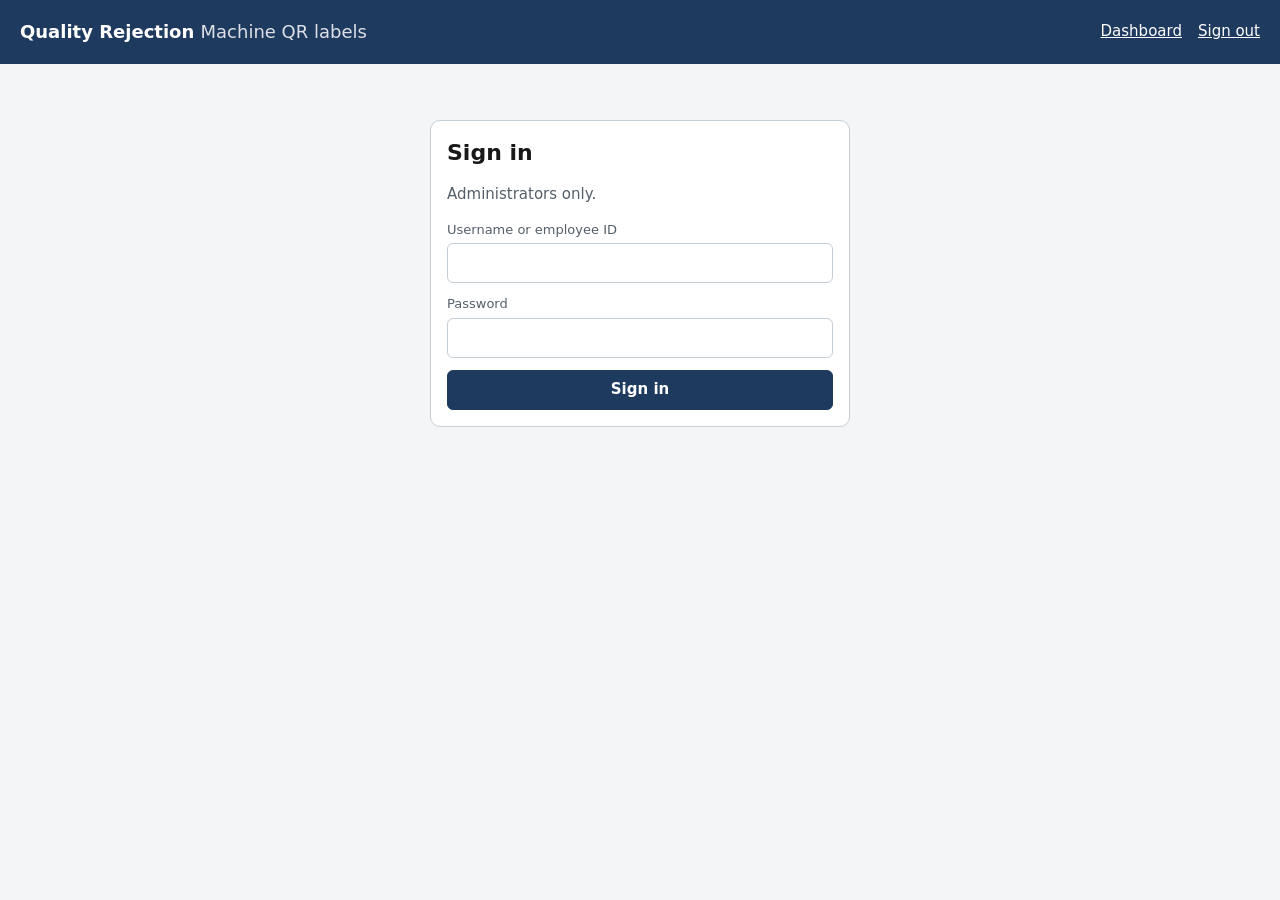
==== src/Quality.Api/wwwroot/dashboard/labels.html @ 0d1a899f "Server: entry corrections, shifts/production date, reports, machine QR, web dashboard - #2 qa.ShiftD" ====
<!doctype html>
<html lang="en">
<head>
  <meta charset="utf-8">
  <meta name="viewport" content="width=device-width, initial-scale=1">
  <title>Machine QR Labels</title>
  <link rel="stylesheet" href="dashboard.css">
  <script src="common.js" defer></script>
  <script src="labels.js" defer></script>
</head>
<body>
  <header class="top">
    <div class="brand">Quality Rejection <span>Machine QR labels</span></div>
    <nav id="nav" hidden><span id="who"></span><a href="./">Dashboard</a><button id="logout" type="button" class="link">Sign out</button></nav>
  </header>
  <main>
    <section id="login" class="card narrow" hidden>
      <h1>Sign in</h1>
      <p class="muted">Administrators only.</p>
      <form id="loginForm">
        <label>Username or employee ID <input id="user" autocomplete="username" required></label>
        <label>Password <input id="pass" type="password" autocomplete="current-password" required></label>
        <button type="submit" class="primary">Sign in</button>
        <p id="loginError" class="error" role="alert" hidden></p>
      </form>
    </section>
    <section id="page" hidden>
      <form id="filters" class="filters">
        <label>Shop <select id="shop" required></select></label>
        <label class="noprint">Include inactive machines <select id="inactive"><option value="false">No</option><option value="true">Yes</option></select></label>
        <button type="submit" class="primary">Show labels</button>
        <button type="button" id="print">Print</button>
      </form>
      <p class="muted small noprint">Each label holds <code>RJWLQR:M:&lt;machine id&gt;</code>. Inspectors scan it in the app to open the entry form for that machine. Labels stay valid if a machine is renamed. Print on durable label stock; replace damaged labels.</p>
      <p id="error" class="error" role="alert" hidden></p>
      <div id="labels" class="labels"></div>
    </section>
  </main>
</body>
</html>
---- src/Quality.Api/wwwroot/dashboard/dashboard.css ----
:root {
  color-scheme: light;
  --page: #f4f5f7; --surface-1: #ffffff; --border: #c5cdd5;
  --text-primary: #191919; --text-secondary: #555f69; --brand: #1f3a5f; --brand-ink: #ffffff;
  --grid: #e6e9ed; --error-bg: #fdecea; --error: #b3261e; --warn-bg: #fff3cc; --warn: #6b4e00;
  --series-1: #257de0; --series-2: #f47230; --series-3: #00b894; --series-4: #f2a600;
  --bar: #257de0;
}
@media (prefers-color-scheme: dark) {
  :root:where(:not([data-theme="light"])) {
    color-scheme: dark;
    --page: #101215; --surface-1: #191919; --border: #33383e;
    --text-primary: #efefef; --text-secondary: #9c9c9c; --brand: #142840; --brand-ink: #ffffff;
    --grid: #2a2e33; --error-bg: #3a1513; --error: #ff8a80; --warn-bg: #3a2f0b; --warn: #ffd166;
    --series-1: #338ced; --series-2: #e76624; --series-3: #00a888; --series-4: #d28e05;
    --bar: #338ced;
  }
}
:root[data-theme="dark"] {
  color-scheme: dark;
  --page: #101215; --surface-1: #191919; --border: #33383e;
  --text-primary: #efefef; --text-secondary: #9c9c9c; --brand: #142840; --brand-ink: #ffffff;
  --grid: #2a2e33; --error-bg: #3a1513; --error: #ff8a80; --warn-bg: #3a2f0b; --warn: #ffd166;
  --series-1: #338ced; --series-2: #e76624; --series-3: #00a888; --series-4: #d28e05;
  --bar: #338ced;
}
* { box-sizing: border-box; }
body { margin: 0; background: var(--page); color: var(--text-primary); font: 15px/1.45 system-ui, -apple-system, "Segoe UI", Roboto, Arial, sans-serif; }
body.busy { cursor: progress; }
.top { display: flex; justify-content: space-between; align-items: center; gap: 12px; flex-wrap: wrap; background: var(--brand); color: var(--brand-ink); padding: 12px 20px; }
.brand { font-weight: 700; font-size: 18px; } .brand span { font-weight: 400; opacity: .85; }
nav { display: flex; gap: 16px; align-items: center; flex-wrap: wrap; } nav a, .link { color: var(--brand-ink); background: none; border: 0; font: inherit; cursor: pointer; text-decoration: underline; padding: 0; }
main { max-width: 1240px; margin: 0 auto; padding: 16px; }
h1 { font-size: 22px; margin: 0 0 6px; } h2 { font-size: 16px; margin: 0 0 10px; }
.muted { color: var(--text-secondary); } .small { font-size: 13px; } .foot { margin-top: 16px; }
.card { background: var(--surface-1); border: 1px solid var(--border); border-radius: 10px; padding: 16px; min-width: 0; }
.narrow { max-width: 420px; margin: 40px auto; }
label { display: flex; flex-direction: column; gap: 4px; font-size: 13px; color: var(--text-secondary); }
input, select { font: inherit; color: var(--text-primary); background: var(--surface-1); border: 1px solid var(--border); border-radius: 6px; padding: 8px 10px; min-height: 40px; }
#loginForm { display: flex; flex-direction: column; gap: 12px; margin-top: 12px; }
button { font: inherit; border-radius: 6px; padding: 8px 14px; min-height: 40px; cursor: pointer; border: 1px solid var(--border); background: var(--surface-1); color: var(--text-primary); }
button.primary { background: var(--brand); color: var(--brand-ink); border-color: var(--brand); font-weight: 700; }
.filters { display: flex; flex-wrap: wrap; gap: 12px; align-items: flex-end; background: var(--surface-1); border: 1px solid var(--border); border-radius: 10px; padding: 12px 16px; }
.quick { display: flex; gap: 6px; }
.error { background: var(--error-bg); color: var(--error); border-radius: 8px; padding: 10px 12px; font-weight: 600; }
.warning { background: var(--warn-bg); color: var(--warn); border-radius: 8px; padding: 10px 12px; font-weight: 600; }
.tiles { display: grid; grid-template-columns: repeat(auto-fit, minmax(180px, 1fr)); gap: 12px; margin: 12px 0; }
.tile { background: var(--surface-1); border: 1px solid var(--border); border-radius: 10px; padding: 14px 16px; }
.tile-label { color: var(--text-secondary); font-size: 13px; } .tile-value { font-size: 32px; font-weight: 700; font-variant-numeric: tabular-nums; }
.grid { display: grid; grid-template-columns: repeat(2, minmax(0, 1fr)); gap: 12px; }
.grid .wide { grid-column: 1 / -1; }
@media (max-width: 760px) { .grid { grid-template-columns: 1fr; } }
.legend { display: flex; gap: 16px; flex-wrap: wrap; margin-bottom: 6px; font-size: 13px; }
.key { display: inline-flex; align-items: center; gap: 6px; } .swatch { width: 12px; height: 12px; border-radius: 3px; display: inline-block; }
.chart svg { display: block; overflow: visible; }
.chart .grid { stroke: var(--grid); stroke-width: 1; }
.chart .axis { fill: var(--text-secondary); font-size: 11px; font-variant-numeric: tabular-nums; }
.chart .hit { fill: transparent; }
.chart .mark { stroke: var(--surface-1); stroke-width: 0; }
.barrow { display: grid; grid-template-columns: minmax(90px, 38%) 1fr auto; align-items: center; gap: 8px; padding: 5px 0; }
.barname { overflow: hidden; text-overflow: ellipsis; white-space: nowrap; }
.bartrack { height: 14px; }
.bar { height: 14px; background: var(--bar); border-radius: 0 4px 4px 0; }
.barval { color: var(--text-primary); font-variant-numeric: tabular-nums; font-size: 13px; white-space: nowrap; }
table { width: 100%; border-collapse: collapse; font-size: 14px; }
th, td { text-align: left; padding: 6px 8px; border-bottom: 1px solid var(--grid); }
th { color: var(--text-secondary); font-weight: 600; } .num { text-align: right; font-variant-numeric: tabular-nums; }
details { margin-top: 8px; } summary { cursor: pointer; color: var(--text-secondary); }
.tip { position: fixed; z-index: 10; pointer-events: none; background: var(--text-primary); color: var(--surface-1); padding: 6px 8px; border-radius: 6px; font-size: 13px; max-width: 320px; }
/* Machine labels */
.labels { display: grid; grid-template-columns: repeat(auto-fill, minmax(200px, 1fr)); gap: 12px; margin-top: 12px; }
.label { background: #fff; color: #000; border: 1px dashed #999; border-radius: 6px; padding: 10px; text-align: center; break-inside: avoid; }
.label img { width: 150px; height: 150px; } .label .code { font-size: 20px; font-weight: 700; } .label .name { font-size: 13px; }
@media print { .top, .filters, .noprint { display: none !important; } body { background: #fff; } .labels { grid-template-columns: repeat(3, 1fr); } }
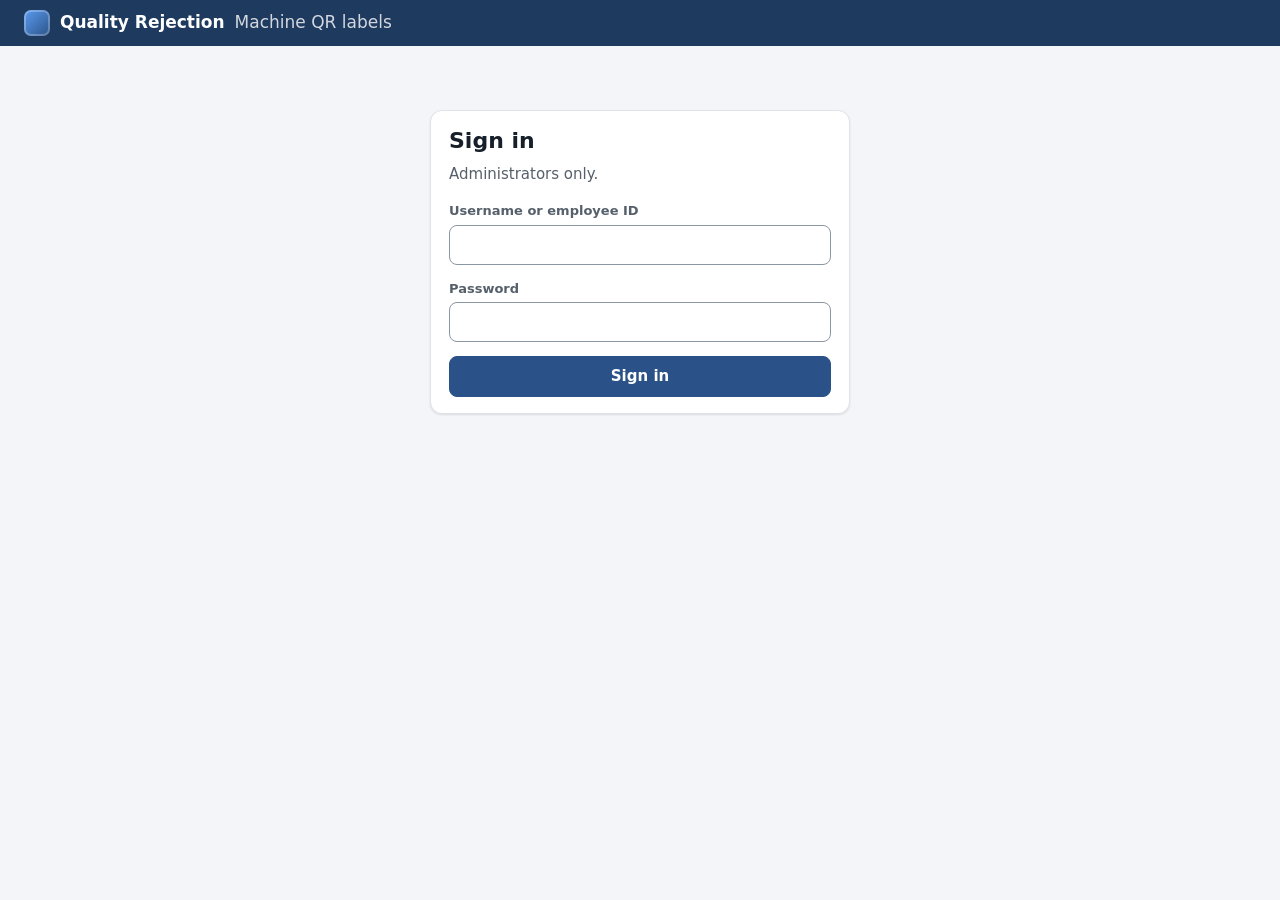
==== commit 31e6ef82: "Dashboard desktop app: installable on Windows from Edge or Chrome - Web app manifest (standalone win" ====
--- a/src/Quality.Api/wwwroot/dashboard/labels.html
+++ b/src/Quality.Api/wwwroot/dashboard/labels.html
@@ -4,6 +4,11 @@
   <meta charset="utf-8">
   <meta name="viewport" content="width=device-width, initial-scale=1">
   <title>Machine QR Labels</title>
+  <link rel="manifest" href="manifest.webmanifest">
+  <meta name="theme-color" content="#1f3a5f">
+  <link rel="icon" href="icons/favicon-32.png" sizes="32x32">
+  <link rel="icon" href="icons/icon.svg" type="image/svg+xml">
+  <link rel="apple-touch-icon" href="icons/apple-touch-icon.png">
   <link rel="stylesheet" href="dashboard.css">
   <script src="common.js" defer></script>
   <script src="labels.js" defer></script>
--- a/src/Quality.Api/wwwroot/dashboard/dashboard.css
+++ b/src/Quality.Api/wwwroot/dashboard/dashboard.css
@@ -1,74 +1,241 @@
+/* Quality Rejection dashboard - one design system for the dashboard and the QR label page.
+   Tokens first (light, then dark), then base, layout, components, charts, tables, responsive. Sizes in rem, so the
+   browser's font-size setting is honoured. Spacing scale: 4 / 8 / 12 / 16 / 24 / 32 px. */
 :root {
   color-scheme: light;
-  --page: #f4f5f7; --surface-1: #ffffff; --border: #c5cdd5;
-  --text-primary: #191919; --text-secondary: #555f69; --brand: #1f3a5f; --brand-ink: #ffffff;
-  --grid: #e6e9ed; --error-bg: #fdecea; --error: #b3261e; --warn-bg: #fff3cc; --warn: #6b4e00;
+  --page: #f3f5f8; --surface-1: #ffffff; --surface-2: #f7f9fb; --border: #dfe4ea; --border-strong: #8b96a3;
+  --text-primary: #17202a; --text-secondary: #56606b; --text-on-brand: #ffffff;
+  --brand: #1f3a5f; --brand-2: #2b5288; --brand-soft: #e8eef7; --focus: #1f5fbf;
+  --grid: #e7ebf0; --row-hover: #f1f5fa;
+  --good: #1b7a3a; --good-bg: #e6f4ea; --bad: #b3261e; --bad-bg: #fdecea; --neutral-bg: #eef1f4;
+  --error-bg: #fdecea; --error: #b3261e; --warn-bg: #fff4d6; --warn: #6b4e00;
   --series-1: #257de0; --series-2: #f47230; --series-3: #00b894; --series-4: #f2a600;
-  --bar: #257de0;
+  --bar: #257de0; --series-other: #8a929b; --spark: #9aa6b4;
+  --shadow: 0 1px 2px rgba(16, 24, 40, .06), 0 1px 3px rgba(16, 24, 40, .05);
+  --radius: 12px; --radius-sm: 8px;
 }
 @media (prefers-color-scheme: dark) {
   :root:where(:not([data-theme="light"])) {
     color-scheme: dark;
-    --page: #101215; --surface-1: #191919; --border: #33383e;
-    --text-primary: #efefef; --text-secondary: #9c9c9c; --brand: #142840; --brand-ink: #ffffff;
-    --grid: #2a2e33; --error-bg: #3a1513; --error: #ff8a80; --warn-bg: #3a2f0b; --warn: #ffd166;
+    --page: #0f1216; --surface-1: #181c21; --surface-2: #1d2228; --border: #2f363e; --border-strong: #7d8894;
+    --text-primary: #eef1f4; --text-secondary: #a2abb5; --text-on-brand: #ffffff;
+    --brand: #16263b; --brand-2: #3a6db0; --brand-soft: #1e2f45; --focus: #8ab4f8;
+    --grid: #2a3038; --row-hover: #20262d;
+    --good: #5fd08a; --good-bg: #16301f; --bad: #ff8a80; --bad-bg: #3a1513; --neutral-bg: #252b32;
+    --error-bg: #3a1513; --error: #ff8a80; --warn-bg: #3a2f0b; --warn: #ffd166;
     --series-1: #338ced; --series-2: #e76624; --series-3: #00a888; --series-4: #d28e05;
-    --bar: #338ced;
+    --bar: #338ced; --series-other: #7c848c; --spark: #6b7683;
+    --shadow: 0 1px 2px rgba(0, 0, 0, .4);
   }
 }
 :root[data-theme="dark"] {
   color-scheme: dark;
-  --page: #101215; --surface-1: #191919; --border: #33383e;
-  --text-primary: #efefef; --text-secondary: #9c9c9c; --brand: #142840; --brand-ink: #ffffff;
-  --grid: #2a2e33; --error-bg: #3a1513; --error: #ff8a80; --warn-bg: #3a2f0b; --warn: #ffd166;
+  --page: #0f1216; --surface-1: #181c21; --surface-2: #1d2228; --border: #2f363e; --border-strong: #7d8894;
+  --text-primary: #eef1f4; --text-secondary: #a2abb5; --text-on-brand: #ffffff;
+  --brand: #16263b; --brand-2: #3a6db0; --brand-soft: #1e2f45; --focus: #8ab4f8;
+  --grid: #2a3038; --row-hover: #20262d;
+  --good: #5fd08a; --good-bg: #16301f; --bad: #ff8a80; --bad-bg: #3a1513; --neutral-bg: #252b32;
+  --error-bg: #3a1513; --error: #ff8a80; --warn-bg: #3a2f0b; --warn: #ffd166;
   --series-1: #338ced; --series-2: #e76624; --series-3: #00a888; --series-4: #d28e05;
-  --bar: #338ced;
-}
+  --bar: #338ced; --series-other: #7c848c; --spark: #6b7683;
+  --shadow: 0 1px 2px rgba(0, 0, 0, .4);
+}
+
+/* ---------- base ---------- */
 * { box-sizing: border-box; }
-body { margin: 0; background: var(--page); color: var(--text-primary); font: 15px/1.45 system-ui, -apple-system, "Segoe UI", Roboto, Arial, sans-serif; }
+html { font-size: 100%; }
+body { margin: 0; background: var(--page); color: var(--text-primary); font: 0.9375rem/1.5 system-ui, -apple-system, "Segoe UI", Roboto, "Noto Sans", Arial, sans-serif; -webkit-font-smoothing: antialiased; }
 body.busy { cursor: progress; }
-.top { display: flex; justify-content: space-between; align-items: center; gap: 12px; flex-wrap: wrap; background: var(--brand); color: var(--brand-ink); padding: 12px 20px; }
-.brand { font-weight: 700; font-size: 18px; } .brand span { font-weight: 400; opacity: .85; }
-nav { display: flex; gap: 16px; align-items: center; flex-wrap: wrap; } nav a, .link { color: var(--brand-ink); background: none; border: 0; font: inherit; cursor: pointer; text-decoration: underline; padding: 0; }
-main { max-width: 1240px; margin: 0 auto; padding: 16px; }
-h1 { font-size: 22px; margin: 0 0 6px; } h2 { font-size: 16px; margin: 0 0 10px; }
-.muted { color: var(--text-secondary); } .small { font-size: 13px; } .foot { margin-top: 16px; }
-.card { background: var(--surface-1); border: 1px solid var(--border); border-radius: 10px; padding: 16px; min-width: 0; }
-.narrow { max-width: 420px; margin: 40px auto; }
-label { display: flex; flex-direction: column; gap: 4px; font-size: 13px; color: var(--text-secondary); }
-input, select { font: inherit; color: var(--text-primary); background: var(--surface-1); border: 1px solid var(--border); border-radius: 6px; padding: 8px 10px; min-height: 40px; }
-#loginForm { display: flex; flex-direction: column; gap: 12px; margin-top: 12px; }
-button { font: inherit; border-radius: 6px; padding: 8px 14px; min-height: 40px; cursor: pointer; border: 1px solid var(--border); background: var(--surface-1); color: var(--text-primary); }
-button.primary { background: var(--brand); color: var(--brand-ink); border-color: var(--brand); font-weight: 700; }
-.filters { display: flex; flex-wrap: wrap; gap: 12px; align-items: flex-end; background: var(--surface-1); border: 1px solid var(--border); border-radius: 10px; padding: 12px 16px; }
-.quick { display: flex; gap: 6px; }
-.error { background: var(--error-bg); color: var(--error); border-radius: 8px; padding: 10px 12px; font-weight: 600; }
-.warning { background: var(--warn-bg); color: var(--warn); border-radius: 8px; padding: 10px 12px; font-weight: 600; }
-.tiles { display: grid; grid-template-columns: repeat(auto-fit, minmax(180px, 1fr)); gap: 12px; margin: 12px 0; }
-.tile { background: var(--surface-1); border: 1px solid var(--border); border-radius: 10px; padding: 14px 16px; }
-.tile-label { color: var(--text-secondary); font-size: 13px; } .tile-value { font-size: 32px; font-weight: 700; font-variant-numeric: tabular-nums; }
-.grid { display: grid; grid-template-columns: repeat(2, minmax(0, 1fr)); gap: 12px; }
+h1 { font-size: 1.375rem; line-height: 1.25; margin: 0 0 8px; }
+h2 { font-size: 1rem; line-height: 1.3; margin: 0; font-weight: 650; }
+p { margin: 0; }
+code { font-size: .875em; background: var(--neutral-bg); padding: 1px 5px; border-radius: 4px; }
+.muted { color: var(--text-secondary); } .small { font-size: 0.8125rem; } .foot { margin-top: 24px; }
+.sr-only { position: absolute; width: 1px; height: 1px; padding: 0; margin: -1px; overflow: hidden; clip: rect(0 0 0 0); white-space: nowrap; border: 0; }
+[hidden] { display: none !important; }
+:focus-visible { outline: 2px solid var(--focus); outline-offset: 2px; }
+
+/* ---------- header ---------- */
+.top { display: flex; justify-content: space-between; align-items: center; gap: 12px; flex-wrap: wrap; background: var(--brand); color: var(--text-on-brand); padding: 10px 24px; }
+.brand { display: flex; align-items: center; gap: 10px; font-weight: 700; font-size: 1.0625rem; }
+.brand::before { content: ""; width: 26px; height: 26px; border-radius: 7px; background: linear-gradient(135deg, #5b9cf0, #2b5288); box-shadow: inset 0 0 0 2px rgba(255,255,255,.25); flex: none; }
+.brand span { font-weight: 400; opacity: .8; }
+nav { display: flex; gap: 6px; align-items: center; flex-wrap: wrap; font-size: 0.875rem; }
+nav #who { opacity: .85; margin-right: 6px; }
+nav a, .link { color: var(--text-on-brand); background: rgba(255,255,255,.08); border: 1px solid rgba(255,255,255,.18); font: inherit; cursor: pointer; text-decoration: none; padding: 6px 12px; border-radius: 999px; min-height: 0; }
+nav a:hover, .link:hover { background: rgba(255,255,255,.16); }
+nav a:focus-visible, .link:focus-visible { outline-color: #fff; }
+
+/* ---------- layout ---------- */
+main { max-width: 1280px; margin: 0 auto; padding: 16px 24px 32px; }
+.card { background: var(--surface-1); border: 1px solid var(--border); border-radius: var(--radius); padding: 16px 18px; min-width: 0; box-shadow: var(--shadow); }
+.card > h2 + .muted, .card-head + .muted { margin-top: 4px; }
+.card-head { display: flex; justify-content: space-between; align-items: baseline; gap: 12px; flex-wrap: wrap; }
+.narrow { max-width: 420px; margin: 48px auto; }
+.grid { display: grid; grid-template-columns: repeat(2, minmax(0, 1fr)); gap: 16px; }
 .grid .wide { grid-column: 1 / -1; }
-@media (max-width: 760px) { .grid { grid-template-columns: 1fr; } }
-.legend { display: flex; gap: 16px; flex-wrap: wrap; margin-bottom: 6px; font-size: 13px; }
+.grid > section > .muted.small { margin: 4px 0 12px; }
+
+/* ---------- forms and buttons ---------- */
+label { display: flex; flex-direction: column; gap: 4px; font-size: 0.8125rem; font-weight: 600; color: var(--text-secondary); }
+input, select { font: inherit; font-weight: 400; color: var(--text-primary); background: var(--surface-1); border: 1px solid var(--border-strong); border-radius: var(--radius-sm); padding: 8px 10px; min-height: 40px; min-width: 0; max-width: 100%; }
+input:hover, select:hover { border-color: var(--text-secondary); }
+#loginForm { display: flex; flex-direction: column; gap: 14px; margin-top: 16px; }
+button { font: inherit; font-weight: 600; border-radius: var(--radius-sm); padding: 8px 14px; min-height: 40px; cursor: pointer; border: 1px solid var(--border-strong); background: var(--surface-1); color: var(--text-primary); }
+button:hover { background: var(--surface-2); }
+button.primary { background: var(--brand-2); color: #fff; border-color: var(--brand-2); }
+button.primary:hover { filter: brightness(1.08); }
+button:disabled, button:disabled:hover { opacity: .45; cursor: not-allowed; filter: none; }
+.link-dark { background: none; border: 0; color: var(--brand-2); text-decoration: underline; text-underline-offset: 2px; padding: 4px 0; min-height: 0; font-weight: 600; }
+:root[data-theme="dark"] .link-dark { color: var(--focus); }
+@media (prefers-color-scheme: dark) { :root:where(:not([data-theme="light"])) .link-dark { color: var(--focus); } }
+
+/* ---------- filter bar (sticky on wide screens) ---------- */
+.filters { display: flex; flex-wrap: wrap; gap: 12px; align-items: flex-end; background: var(--surface-1); border: 1px solid var(--border); border-radius: var(--radius); padding: 12px 16px; box-shadow: var(--shadow); }
+.filters > button[type=submit] { margin-left: auto; }
+.quick { display: inline-flex; border: 1px solid var(--border-strong); border-radius: var(--radius-sm); overflow: hidden; }
+.quick button { border: 0; border-radius: 0; border-right: 1px solid var(--border); background: var(--surface-1); font-weight: 500; }
+.quick button:last-child { border-right: 0; }
+.quick button[aria-pressed="true"] { background: var(--brand-soft); color: var(--text-primary); font-weight: 700; box-shadow: inset 0 -3px 0 var(--brand-2); }
+@media (min-width: 1101px) { #dash > .filters { position: sticky; top: 8px; z-index: 5; } }
+#status { margin: 12px 2px 0; }
+
+/* ---------- chips ---------- */
+.chips { display: flex; flex-wrap: wrap; gap: 8px; margin: 12px 0 0; }
+.chip { display: inline-flex; align-items: center; gap: 6px; border-radius: 999px; padding: 6px 8px 6px 14px; min-height: 36px; border: 1px solid var(--brand-2); color: var(--text-primary); background: var(--brand-soft); font-size: 0.875rem; font-weight: 600; }
+.chip-x { display: inline-grid; place-items: center; width: 22px; height: 22px; border-radius: 50%; background: var(--surface-1); font-weight: 700; line-height: 1; }
+.chip:hover .chip-x { background: var(--bad-bg); color: var(--bad); }
+
+/* ---------- messages ---------- */
+.error, .warning, .ok { border-radius: var(--radius-sm); padding: 10px 14px; font-weight: 600; margin-top: 12px; }
+.error { background: var(--error-bg); color: var(--error); border: 1px solid color-mix(in srgb, var(--error) 30%, transparent); }
+.warning { background: var(--warn-bg); color: var(--warn); border: 1px solid color-mix(in srgb, var(--warn) 30%, transparent); }
+.ok { background: var(--good-bg); color: var(--good); border: 1px solid color-mix(in srgb, var(--good) 30%, transparent); }
+.error::before { content: "⚠ "; } .warning::before { content: "ⓘ "; } .ok::before { content: "✓ "; }
+.readout { font-weight: 650; font-size: 1rem; margin: 6px 0 2px; }
+.problems { max-height: 220px; overflow: auto; font-size: 0.875rem; margin: 8px 0 0; padding-left: 20px; }
+
+/* ---------- metric tiles ---------- */
+.tiles { display: grid; grid-template-columns: 1.4fr repeat(3, minmax(0, 1fr)); gap: 16px; margin: 16px 0; }
+.tile { background: var(--surface-1); border: 1px solid var(--border); border-radius: var(--radius); padding: 14px 18px 16px; box-shadow: var(--shadow); display: flex; flex-direction: column; gap: 2px; min-width: 0; }
+.tile-label { color: var(--text-secondary); font-size: 0.8125rem; font-weight: 600; }
+.tile-value { font-size: 2rem; line-height: 1.15; font-weight: 700; letter-spacing: -.01em; }
+.tile.hero .tile-value { font-size: 3rem; }
+.tile-delta { font-size: 0.8125rem; color: var(--text-secondary); min-height: 1.25rem; }
+.tile-delta .badge { margin-right: 6px; }
+.spark { display: block; width: 100%; height: 34px; margin-top: 6px; }
+.spark .line { fill: none; stroke: var(--spark); stroke-width: 2; stroke-linejoin: round; stroke-linecap: round; }
+.spark .area { fill: var(--spark); opacity: .12; }
+.spark .last { fill: var(--bar); stroke: var(--surface-1); stroke-width: 2; }
+.badge { display: inline-flex; align-items: center; gap: 4px; border-radius: 999px; padding: 1px 8px; font-size: 0.75rem; font-weight: 700; white-space: nowrap; background: var(--neutral-bg); color: var(--text-secondary); }
+.badge.good { background: var(--good-bg); color: var(--good); }
+.badge.bad { background: var(--bad-bg); color: var(--bad); }
+.badge.warn { background: var(--warn-bg); color: var(--warn); }
+.warn-text { color: var(--warn); font-weight: 600; }
+
+/* ---------- charts ---------- */
+.legend { display: flex; gap: 16px; flex-wrap: wrap; margin: 10px 0 6px; font-size: 0.8125rem; }
 .key { display: inline-flex; align-items: center; gap: 6px; } .swatch { width: 12px; height: 12px; border-radius: 3px; display: inline-block; }
+.chart { overflow-x: auto; }
 .chart svg { display: block; overflow: visible; }
 .chart .grid { stroke: var(--grid); stroke-width: 1; }
-.chart .axis { fill: var(--text-secondary); font-size: 11px; font-variant-numeric: tabular-nums; }
-.chart .hit { fill: transparent; }
+.chart .axis { fill: var(--text-secondary); font-size: 12px; font-variant-numeric: tabular-nums; }
+.chart .hit { fill: transparent; cursor: pointer; }
+.chart .hit:hover { fill: var(--text-primary); opacity: .05; }
 .chart .mark { stroke: var(--surface-1); stroke-width: 0; }
-.barrow { display: grid; grid-template-columns: minmax(90px, 38%) 1fr auto; align-items: center; gap: 8px; padding: 5px 0; }
+.chart-empty { padding: 40px 0; text-align: center; color: var(--text-secondary); }
+.tip { position: fixed; z-index: 20; pointer-events: none; background: var(--text-primary); color: var(--surface-1); padding: 8px 10px; border-radius: var(--radius-sm); font-size: 0.8125rem; max-width: min(320px, calc(100vw - 16px)); box-shadow: 0 4px 16px rgba(0,0,0,.2); }
+details { margin-top: 10px; } summary { cursor: pointer; color: var(--text-secondary); font-weight: 600; padding: 4px 0; }
+
+/* Pareto: rank, name, bar, parts, share, cumulative, change */
+.pareto { display: flex; flex-direction: column; margin-top: 10px; }
+.prow { display: grid; grid-template-columns: 28px minmax(110px, 30%) 1fr 64px 56px 84px 70px; gap: 8px; align-items: center; padding: 6px 6px; border-radius: 6px; cursor: pointer; }
+.prow:hover { background: var(--row-hover); }
+.prow.phead { cursor: default; color: var(--text-secondary); font-size: 0.75rem; font-weight: 600; border-bottom: 1px solid var(--grid); border-radius: 0; }
+.prow.phead:hover { background: none; }
+.prow.vital .barname { font-weight: 700; }
+.prow .num { text-align: right; font-variant-numeric: tabular-nums; font-size: 0.8125rem; }
 .barname { overflow: hidden; text-overflow: ellipsis; white-space: nowrap; }
-.bartrack { height: 14px; }
-.bar { height: 14px; background: var(--bar); border-radius: 0 4px 4px 0; }
-.barval { color: var(--text-primary); font-variant-numeric: tabular-nums; font-size: 13px; white-space: nowrap; }
-table { width: 100%; border-collapse: collapse; font-size: 14px; }
-th, td { text-align: left; padding: 6px 8px; border-bottom: 1px solid var(--grid); }
-th { color: var(--text-secondary); font-weight: 600; } .num { text-align: right; font-variant-numeric: tabular-nums; }
-details { margin-top: 8px; } summary { cursor: pointer; color: var(--text-secondary); }
-.tip { position: fixed; z-index: 10; pointer-events: none; background: var(--text-primary); color: var(--surface-1); padding: 6px 8px; border-radius: 6px; font-size: 13px; max-width: 320px; }
-/* Machine labels */
-.labels { display: grid; grid-template-columns: repeat(auto-fill, minmax(200px, 1fr)); gap: 12px; margin-top: 12px; }
+.bartrack { height: 12px; background: var(--grid); border-radius: 0 4px 4px 0; }
+.bar { height: 12px; background: var(--bar); border-radius: 0 4px 4px 0; }
+.pcut { text-align: center; color: var(--text-secondary); font-size: 0.75rem; border-top: 1px dashed var(--border-strong); margin: 6px 0; padding-top: 4px; }
+
+/* ---------- tables ---------- */
+.table-wrap, #machines, #shops, #entries, #trendTable { overflow-x: auto; }
+table { width: 100%; border-collapse: collapse; font-size: 0.875rem; margin-top: 8px; }
+th, td { text-align: left; padding: 8px 10px; border-bottom: 1px solid var(--grid); vertical-align: top; overflow-wrap: break-word; }
+thead th { color: var(--text-secondary); font-weight: 600; font-size: 0.75rem; background: var(--surface-2); position: sticky; top: 0; }
+tbody th { color: var(--text-primary); font-weight: 600; }
+tbody tr:last-child th, tbody tr:last-child td { border-bottom: 0; }
+.num { text-align: right; font-variant-numeric: tabular-nums; }
+td.num, th.num { white-space: nowrap; }
+tr.clickable { cursor: pointer; }
+tr.clickable:hover { background: var(--row-hover); }
+#entries td:last-child { overflow-wrap: anywhere; }      /* long remarks wrap anywhere; other columns wrap at words */
+#machines td:nth-child(3) { white-space: nowrap; }       /* shop code */
+.cov { display: block; font-size: 0.75rem; color: var(--warn); font-weight: 700; }
+
+/* Row drill-down buttons look like the text they replace; keyboard focus keeps a clearly visible outline. */
+.rowbtn { all: unset; cursor: pointer; display: block; max-width: 100%; overflow: hidden; text-overflow: ellipsis; white-space: nowrap; color: inherit; font-weight: inherit; }
+.rowbtn:hover { text-decoration: underline; text-underline-offset: 2px; }
+table .rowbtn { white-space: normal; overflow-wrap: break-word; }
+.rowbtn:focus-visible, .chip:focus-visible, #chips:focus-visible { outline: 2px solid var(--focus); outline-offset: 2px; border-radius: 4px; }
+@media (min-width: 601px) { #machines tbody th .rowbtn { white-space: nowrap; } }
+
+/* ---------- upload ---------- */
+.upload { display: flex; flex-wrap: wrap; gap: 10px; align-items: center; margin: 12px 0 4px; }
+.upload input[type=file] { flex: 1 1 260px; max-width: 100%; min-width: 0; padding: 6px; }
+
+/* ---------- QR labels page ---------- */
+.labels { display: grid; grid-template-columns: repeat(auto-fill, minmax(200px, 1fr)); gap: 12px; margin-top: 16px; }
 .label { background: #fff; color: #000; border: 1px dashed #999; border-radius: 6px; padding: 10px; text-align: center; break-inside: avoid; }
-.label img { width: 150px; height: 150px; } .label .code { font-size: 20px; font-weight: 700; } .label .name { font-size: 13px; }
+.label img { width: 150px; height: 150px; } .label .code { font-size: 1.25rem; font-weight: 700; } .label .name { font-size: 0.8125rem; }
 @media print { .top, .filters, .noprint { display: none !important; } body { background: #fff; } .labels { grid-template-columns: repeat(3, 1fr); } }
+
+/* ---------- responsive ---------- */
+@media (max-width: 1100px) {
+  .grid { grid-template-columns: 1fr; }            /* tables keep all their columns on tablets and small laptops */
+  .tiles { grid-template-columns: repeat(2, minmax(0, 1fr)); }
+}
+@media (max-width: 760px) {
+  .prow { grid-template-columns: 22px minmax(0, 1fr) 52px 44px 64px; }
+  .prow > :nth-child(3), .prow > :nth-child(7) { display: none; }
+}
+@media (max-width: 600px) {
+  .top { padding: 10px 12px; }
+  nav #who { display: none; }                      /* the header stays one or two lines */
+  main { padding: 12px 12px 24px; }
+  .card { padding: 14px 12px; }
+  .tile { padding: 12px 14px; }
+  .tile-value { font-size: 1.625rem; } .tile.hero .tile-value { font-size: 2.25rem; }
+  .tile.hero { grid-column: 1 / -1; }
+  th, td { padding: 8px 6px; }
+  .phone-hide { display: none; }
+  .filters { gap: 10px; padding: 12px; }
+  .filters label { flex: 1 1 140px; }
+  .filters > button[type=submit] { margin-left: 0; flex: 1 1 100%; }
+  .quick { flex: 1 1 100%; } .quick button { flex: 1; }
+  .prow { grid-template-columns: 20px minmax(0, 1fr) 50px 40px 50px; gap: 6px; }
+  .prow .barname { white-space: normal; overflow-wrap: break-word; line-height: 1.25; }
+  .cum-long { display: none; } .cum-short { display: inline !important; }
+  /* Entries: one card per entry instead of an 8-column table */
+  table.stack thead { position: absolute; width: 1px; height: 1px; overflow: hidden; clip: rect(0 0 0 0); }
+  table.stack, table.stack tbody { display: block; }
+  table.stack tr { display: grid; grid-template-columns: 1fr 1fr; gap: 6px 12px; padding: 12px 0; border-bottom: 1px solid var(--grid); }
+  table.stack tr:last-child { border-bottom: 0; }
+  table.stack th, table.stack td { display: block; border: 0; padding: 0; text-align: left; min-width: 0; overflow-wrap: break-word; }
+  table.stack th[data-label]::before, table.stack td[data-label]::before { content: attr(data-label); display: block; font-size: 0.75rem; font-weight: 400; color: var(--text-secondary); }
+  table.stack th { grid-column: 1 / -1; }
+  table.stack td:last-child { grid-column: 1 / -1; }
+  table.stack td:last-child:empty { display: none; }
+}
+.cum-short { display: none; }
+/* Touch screens: every control at least 44 px high (WCAG target size). */
+@media (pointer: coarse) {
+  button, input, select, .chip { min-height: 44px; }
+  .link-dark, summary { display: inline-block; padding: 11px 0; }
+  nav a, .link { padding: 10px 14px; min-height: 44px; }
+  .prow { min-height: 44px; }
+  .rowbtn { min-height: 44px; display: flex; align-items: center; }   /* .rowbtn's all:unset removed the button minimum */
+  th, td { padding-top: 12px; padding-bottom: 12px; }
+}
